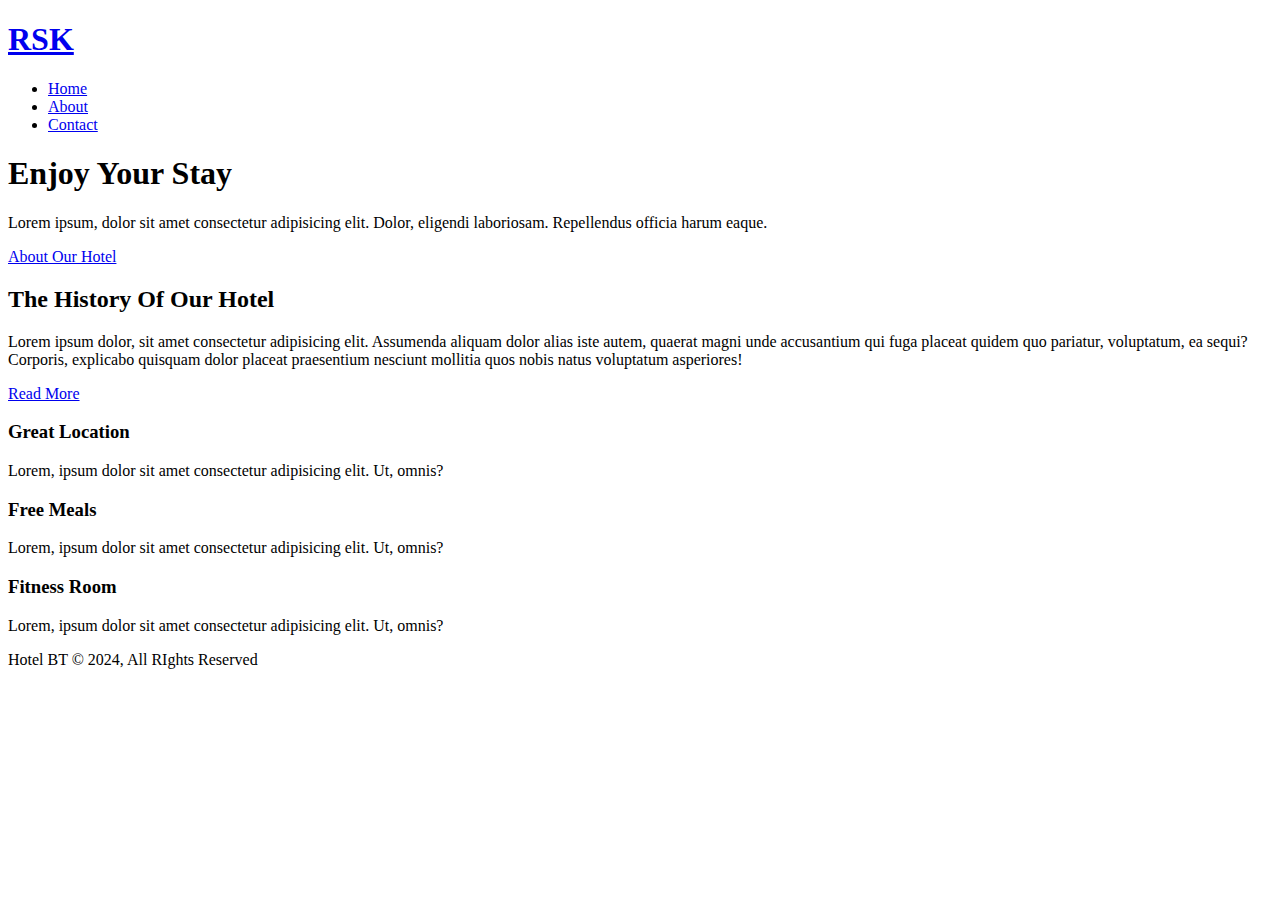
==== index.html @ 28134292 "Add files via upload" ====
<!DOCTYPE html>
<html lang="en">
  <head>
    <meta charset="UTF-8" />
    <meta name="viewport" content="width=device-width, initial-scale=1.0" />
    <meta http-equiv="X-UA-Compatible" content="ie=edge" />
    <meta
      name="description"
      content="Welcome to the most extraordinary hotel in Boston Massachusetts"
    />
    <meta name="keywords" content="hotel,boston hotel,new england hotel" />
    <link
      rel="stylesheet"
      href="https://use.fontawesome.com/releases/v5.6.1/css/all.css"
      integrity="sha384-gfdkjb5BdAXd+lj+gudLWI+BXq4IuLW5IT+brZEZsLFm++aCMlF1V92rMkPaX4PP"
      crossorigin="anonymous"
    />
    <link rel="stylesheet" href="css/style.css" />
    <link
      rel="stylesheet"
      media="screen and (max-width: 768px)"
      href="css/mobile.css"
    />
    <title>Hotel BT | Welcome</title>
  </head>
  <body>
    <header>
      <nav id="navbar">
        <div class="container">
          <h1 class="logo"><a href="index.html">RSK</a></h1>
          <ul>
            <li><a class="current" href="index.html">Home</a></li>
            <li><a href="about.html">About</a></li>
            <li><a href="contact.html">Contact</a></li>
          </ul>
        </div>
      </nav>

      <div id="showcase">
        <div class="container">
          <div class="showcase-content">
            <h1><span class="text-primary">Enjoy</span> Your Stay</h1>
            <p class="lead">
              Lorem ipsum, dolor sit amet consectetur adipisicing elit. Dolor,
              eligendi laboriosam. Repellendus officia harum eaque.
            </p>
            <a class="btn" href="about.html">About Our Hotel</a>
          </div>
        </div>
      </div>
    </header>

    <section id="home-info" class="bg-dark">
      <div class="info-img"></div>
      <div class="info-content">
        <h2><span class="text-primary">The History</span> Of Our Hotel</h2>
        <p>
          Lorem ipsum dolor, sit amet consectetur adipisicing elit. Assumenda
          aliquam dolor alias iste autem, quaerat magni unde accusantium qui
          fuga placeat quidem quo pariatur, voluptatum, ea sequi? Corporis,
          explicabo quisquam dolor placeat praesentium nesciunt mollitia quos
          nobis natus voluptatum asperiores!
        </p>
        <a href="about.html" class="btn btn-light">Read More</a>
      </div>
    </section>

    <section id="features">
      <div class="box bg-light">
        <i class="fas fa-hotel fa-3x"></i>
        <h3>Great Location</h3>
        <p>
          Lorem, ipsum dolor sit amet consectetur adipisicing elit. Ut, omnis?
        </p>
      </div>
      <div class="box bg-primary">
        <i class="fas fa-utensils fa-3x"></i>
        <h3>Free Meals</h3>
        <p>
          Lorem, ipsum dolor sit amet consectetur adipisicing elit. Ut, omnis?
        </p>
      </div>
      <div class="box bg-light">
        <i class="fas fa-dumbbell fa-3x"></i>
        <h3>Fitness Room</h3>
        <p>
          Lorem, ipsum dolor sit amet consectetur adipisicing elit. Ut, omnis?
        </p>
      </div>
    </section>

    <div class="clr"></div>

    <footer id="main-footer">
      <p>Hotel BT &copy; 2024, All RIghts Reserved</p>
    </footer>
  </body>
</html>
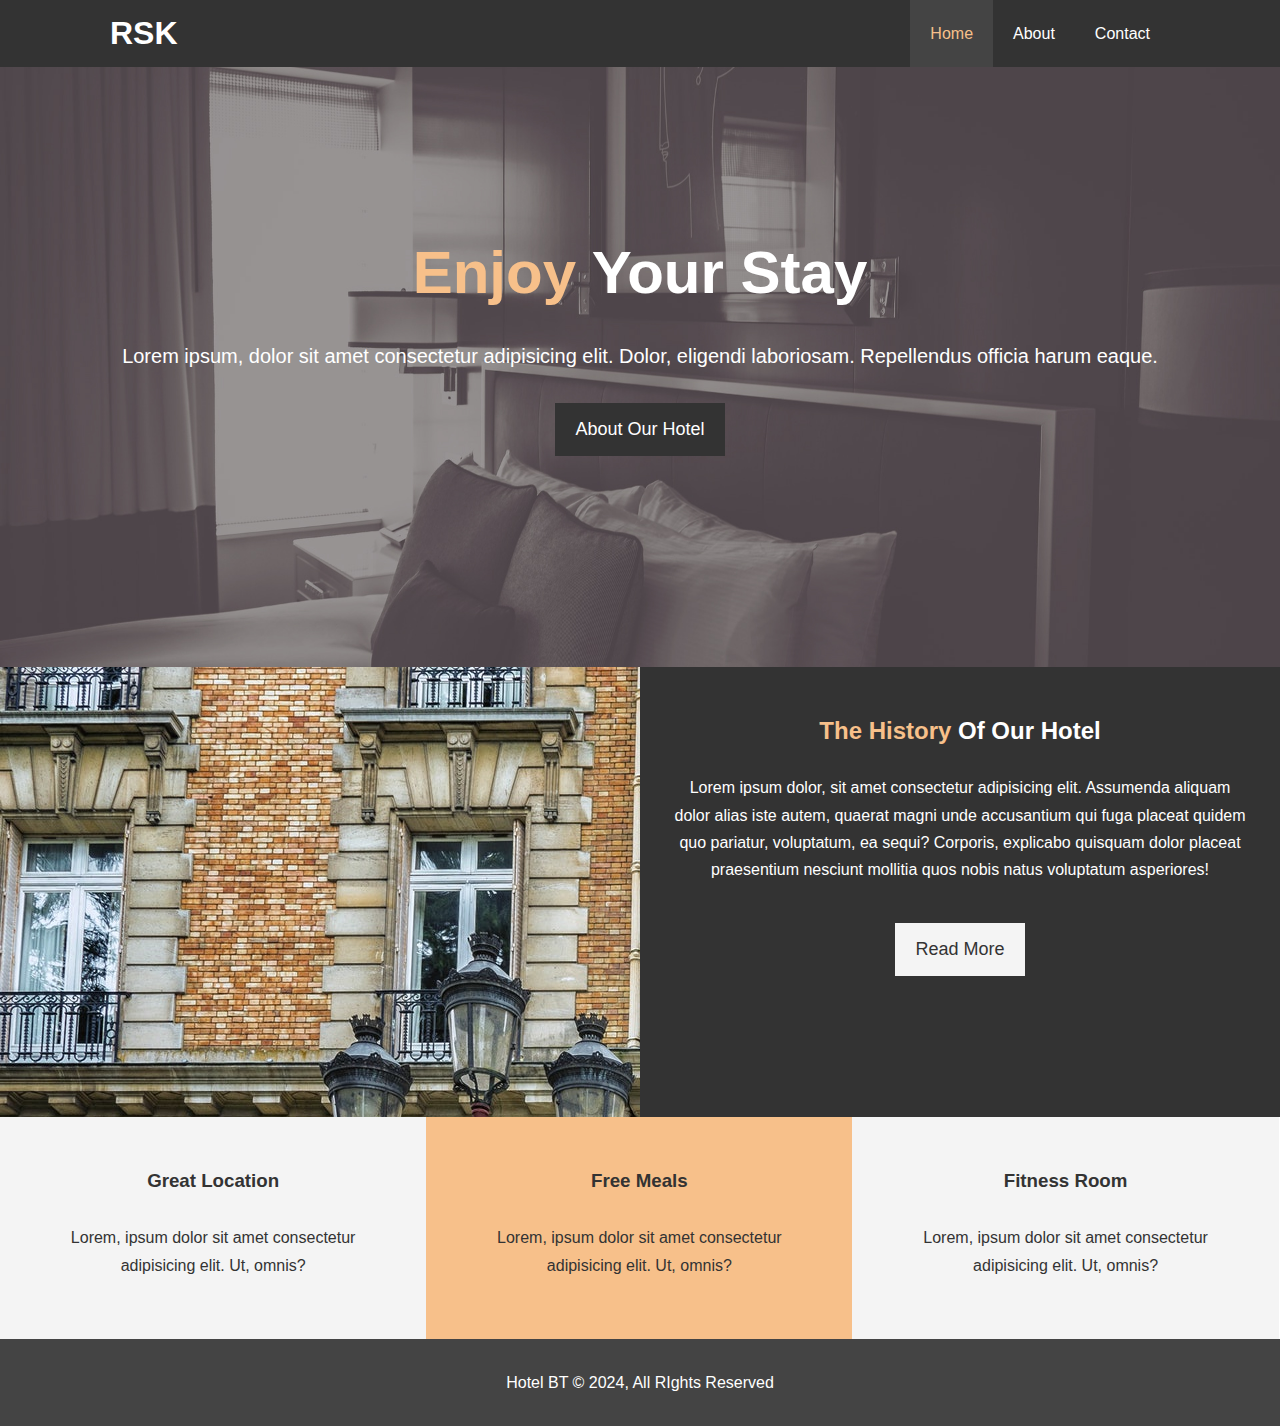
==== commit e7684e35: "removed all the parent folders for the style sheets" ====
--- a/index.html
+++ b/index.html
@@ -15,11 +15,11 @@
       integrity="sha384-gfdkjb5BdAXd+lj+gudLWI+BXq4IuLW5IT+brZEZsLFm++aCMlF1V92rMkPaX4PP"
       crossorigin="anonymous"
     />
-    <link rel="stylesheet" href="css/style.css" />
+    <link rel="stylesheet" href="style.css" />
     <link
       rel="stylesheet"
       media="screen and (max-width: 768px)"
-      href="css/mobile.css"
+      href="mobile.css"
     />
     <title>Hotel BT | Welcome</title>
   </head>
--- a/style.css
+++ b/style.css
@@ -0,0 +1,294 @@
+/* Reset */
+* {
+  margin: 0;
+  padding: 0;
+  box-sizing: border-box;
+}
+
+/* Main Styling */
+html,
+body {
+  font-family: "Segoe UI", Tahoma, Geneva, Verdana, sans-serif;
+  line-height: 1.7em;
+}
+
+a {
+  color: #333;
+  text-decoration: none;
+}
+
+h1,
+h2,
+h3 {
+  padding-bottom: 20px;
+}
+
+p {
+  margin: 10px 0;
+}
+
+/* Utility Classes */
+.container {
+  margin: auto;
+  max-width: 1100px;
+  overflow: auto;
+  padding: 0 20px;
+}
+
+.text-primary {
+  color: #f7c08a;
+}
+
+.lead {
+  font-size: 20px;
+}
+
+.btn {
+  display: inline-block;
+  font-size: 18px;
+  color: #fff;
+  background: #333;
+  padding: 13px 20px;
+  border: none;
+  cursor: pointer;
+}
+
+.btn:hover {
+  background: #f7c08a;
+  color: #333;
+}
+
+.btn-light {
+  background: #f4f4f4;
+  color: #333;
+}
+
+.bg-dark {
+  background: #333;
+  color: #fff;
+}
+
+.bg-light {
+  background: #f4f4f4;
+  color: #333;
+}
+
+.bg-primary {
+  background: #f7c08a;
+  color: #333;
+}
+
+.clr {
+  clear: both;
+}
+
+.l-heading {
+  font-size: 40px;
+  line-height: 1.2;
+}
+
+/* Padding */
+.py-1 {
+  padding: 10px 0;
+}
+.py-2 {
+  padding: 20px 0;
+}
+.py-3 {
+  padding: 30px 0;
+}
+
+/* Navbar */
+#navbar {
+  background: #333;
+  color: #fff;
+  overflow: auto;
+}
+
+#navbar a {
+  color: #fff;
+}
+#navbar .logo {
+  float: left;
+  padding-top: 20px;
+}
+
+#navbar ul {
+  list-style: none;
+  float: right;
+}
+
+#navbar ul li {
+  float: left;
+}
+
+#navbar ul li a {
+  display: block;
+  padding: 20px;
+  text-align: center;
+}
+
+#navbar ul li a:hover,
+#navbar ul li a.current {
+  background: #444;
+  color: #f7c08a;
+}
+
+/* Showcase */
+#showcase {
+  background: url("showcase.jpg") no-repeat center center/cover;
+  height: 600px;
+}
+
+#showcase .showcase-content {
+  color: #fff;
+  text-align: center;
+  padding-top: 170px;
+}
+
+#showcase .showcase-content h1 {
+  font-size: 60px;
+  line-height: 1.2em;
+}
+
+#showcase .showcase-content p {
+  padding-bottom: 20px;
+  line-height: 1.7em;
+}
+
+/* Home Info */
+#home-info {
+  height: 450px;
+}
+
+#home-info .info-img {
+  float: left;
+  width: 50%;
+  background: url("photo-1.jpg") no-repeat;
+  min-height: 100%;
+}
+
+#home-info .info-content {
+  float: right;
+  width: 50%;
+  height: 100%;
+  text-align: center;
+  padding: 50px 30px;
+  overflow: hidden;
+}
+
+#home-info .info-content p {
+  padding-bottom: 30px;
+}
+
+/* Features */
+.box {
+  float: left;
+  width: 33.3%;
+  padding: 50px;
+  text-align: center;
+}
+
+.box i {
+  margin-bottom: 10px;
+}
+
+/* About Info */
+#about-info .info-right {
+  float: right;
+  width: 50%;
+  min-height: 100%;
+}
+
+#about-info .info-right img {
+  display: block;
+  margin: auto;
+  width: 70%;
+  border-radius: 50%;
+}
+
+#about-info .info-left {
+  float: left;
+  width: 50%;
+  min-height: 100%;
+}
+
+/* Testimonials */
+#testimonials {
+  height: 100%;
+  background: url("test-bg.jpg") no-repeat center center/cover;
+  padding-top: 100px;
+}
+
+#testimonials h2 {
+  color: #fff;
+  text-align: center;
+  padding-bottom: 40px;
+}
+
+#testimonials .testimonial {
+  padding: 20px;
+  margin-bottom: 40px;
+  border-radius: 5px;
+  opacity: 0.9;
+}
+
+#testimonials .testimonial img {
+  width: 100px;
+  float: left;
+  margin-right: 20px;
+  border-radius: 50%;
+}
+
+/* Contact Form */
+#contact-form .form-group {
+  margin-bottom: 20px;
+}
+
+#contact-form label {
+  display: block;
+  margin-bottom: 5px;
+}
+
+#contact-form input,
+#contact-form textarea {
+  width: 100%;
+  padding: 10px;
+  border: 1px #ddd solid;
+}
+
+#contact-form textarea {
+  height: 200px;
+}
+
+#contact-form input:focus,
+#contact-form textarea:focus {
+  outline: none;
+  border-color: #f7c08a;
+}
+
+/*About Info*/
+#about-info .info-right {
+  float: right;
+  width: 50%;
+  min-height: 100%;
+}
+
+#about-info .info-right img {
+  display: block;
+  margin: auto;
+  width: 70%;
+}
+
+#about-info .info-left {
+  float: left;
+  width: 50%;
+}
+
+/* Footer */
+#main-footer {
+  text-align: center;
+  background: #444;
+  color: #fff;
+  padding: 20px;
+}
--- a/mobile.css
+++ b/mobile.css
@@ -0,0 +1,52 @@
+#navbar .logo {
+  float: none;
+  text-align: center;
+}
+#navbar ul,
+#navbar ul li {
+  float: none;
+  text-align: center;
+}
+#navbar ul li a {
+  padding: 5px;
+  border-bottom: #444 dotted 1px;
+}
+/*Home Info*/
+#home-info .info-img {
+  height: 550px;
+  display: none;
+}
+#home-info .info-content {
+  float: none;
+  width: 100%;
+}
+
+/*Boxes*/
+.box {
+  float: nome;
+  width: 100%;
+}
+
+#about-info .info-right,
+#about-info .info-left {
+  float: none;
+  width: 100%;
+}
+.l-heading {
+  text-align: center;
+}
+#about-info .info-right {
+  margin-top: 30px;
+}
+
+#contact-info .box {
+  border-bottom: #555 dotted 1px;
+}
+
+#showcase {
+  height: 100%;
+}
+#showcase .showcase-content {
+  padding-top: 70px;
+  padding-bottom: 30px;
+}
